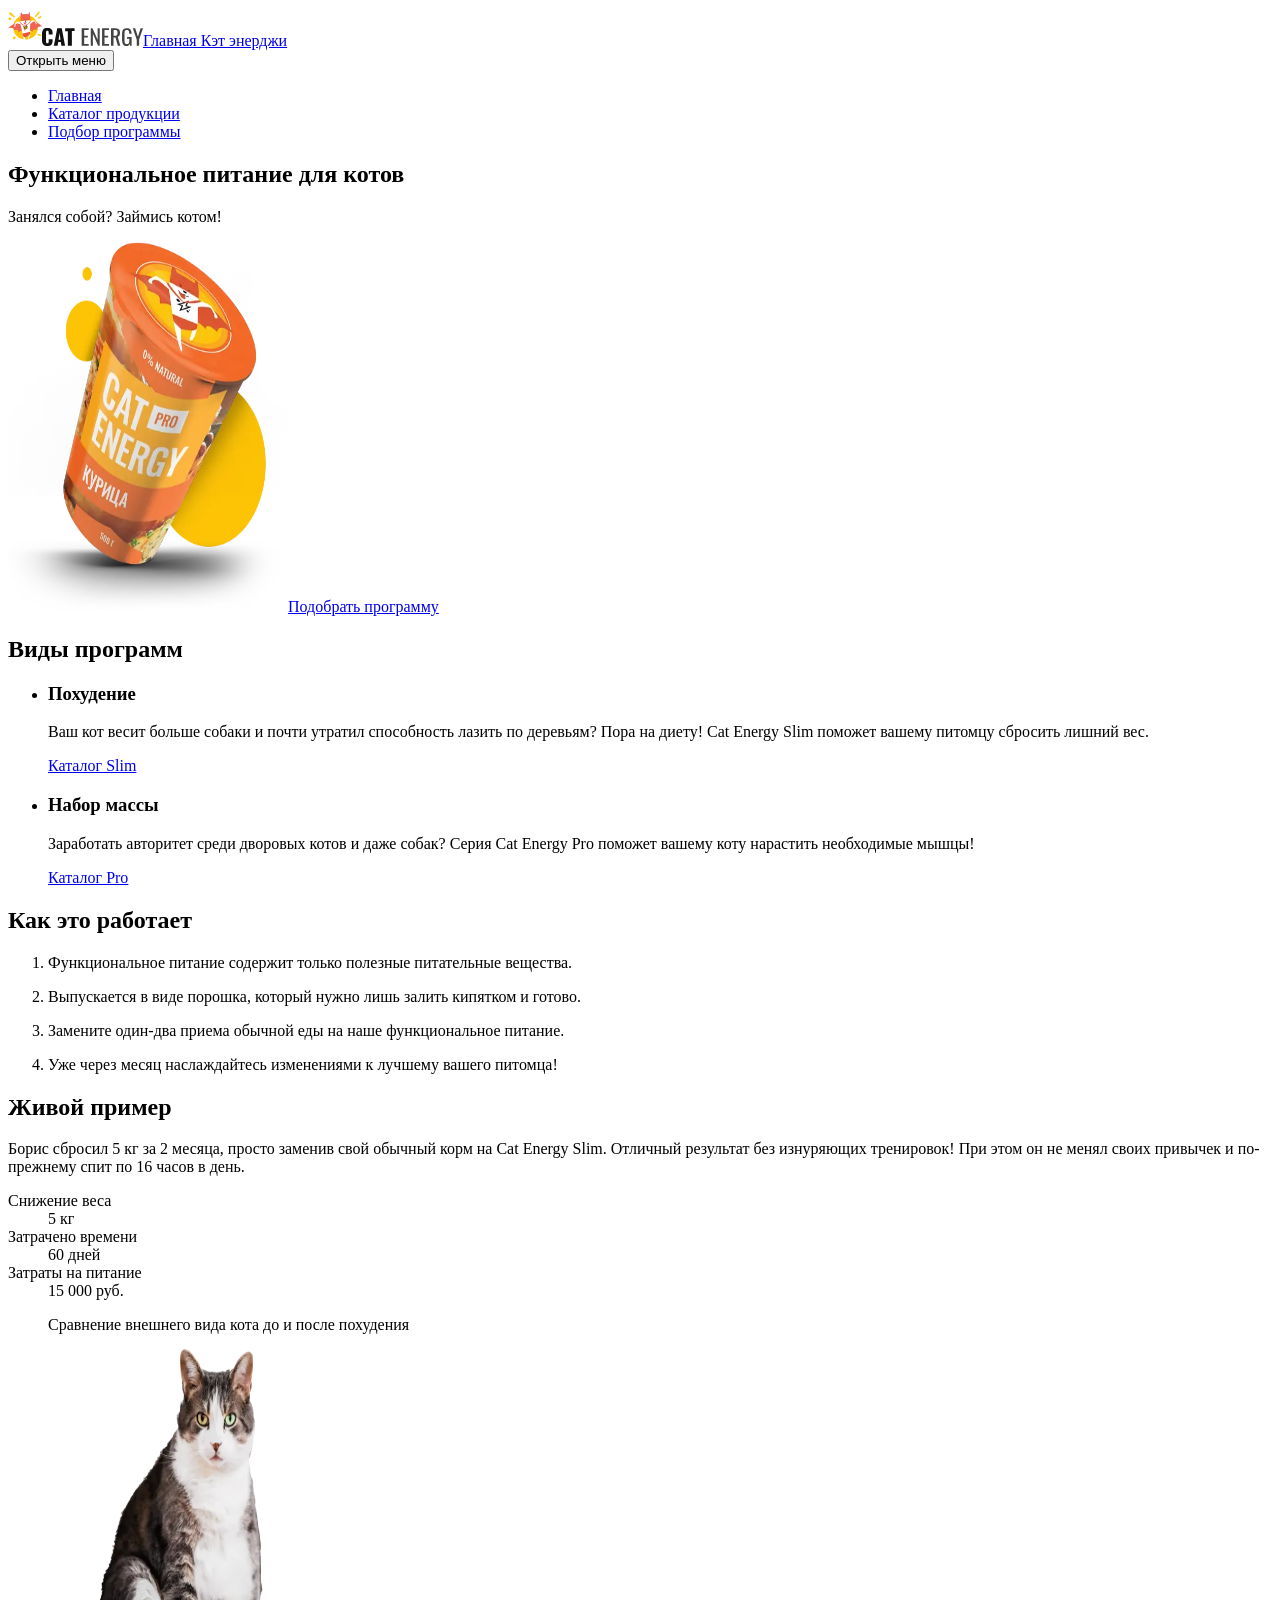
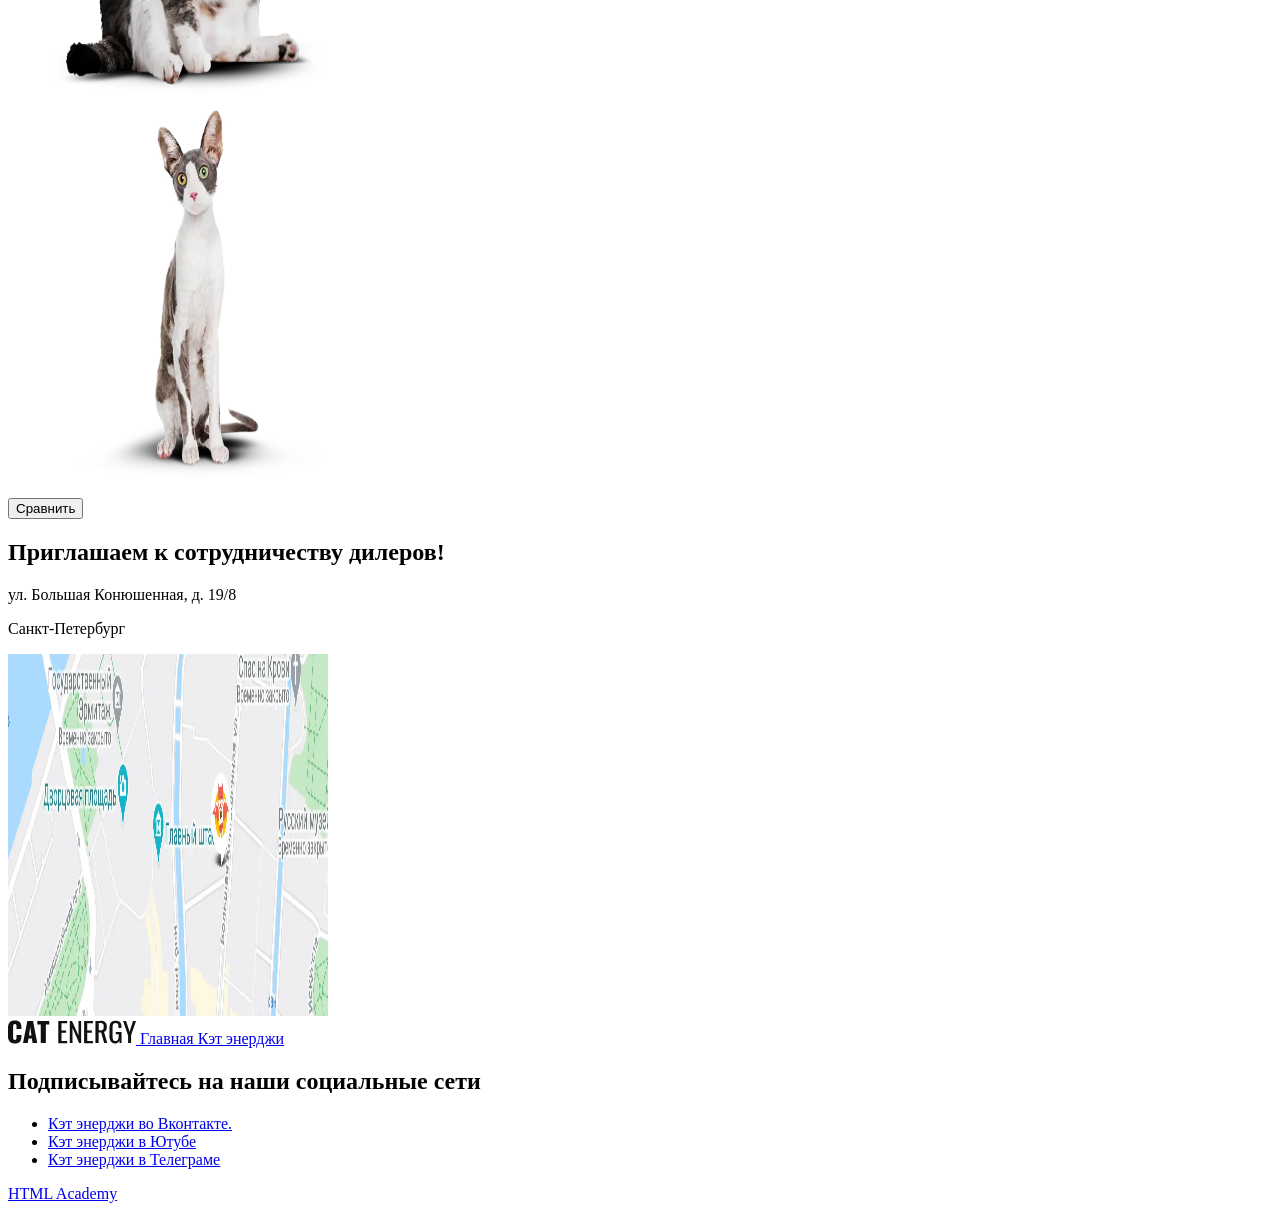
==== 3/index.html @ 62126e19 "Deploying to gh-pages from @ aleks-yustas/1453615-cat-energy-2@9a0596ac32109f8cb0ce024df015a8957418e" ====
<!DOCTYPE html><html class="page" lang="ru"><head><meta charset="utf-8"><meta name="viewport" content="width=device-width,initial-scale=1"><title>Главная | Кэт энерджи | HTML Academy</title><link rel="stylesheet" href="./css/style.min.css"></head><body class="page__body"><header class="page__header header"><a class="header__logo logo logo--header" href="index.html" aria-current="page"><picture><source media="(min-width: 1280px)" srcset="images/logo-l.svg" type="image/svg+xml"><source media="(min-width: 768px)" srcset="images/logo-m.svg" type="image/svg+xml"><img class="logo__image" src="images/logo-s.svg" width="34" height="38" alt=""></picture><picture><source media="(min-width: 768px)" srcset="images/logo-text.svg" type="image/svg+xml"><img class="logo__text" src="images/logo-text-additional.svg" width="101" height="18" alt=""></picture><span class="visually-hidden">Главная Кэт энерджи</span></a><nav class="header__nav nav"><button class="nav__toggler" type="button"><span class="visually-hidden">Открыть меню</span></button><ul class="nav__list"><li class="nav__item"><a class="nav__link" href="index.html" aria-current="page">Главная</a></li><li class="nav__item"><a class="nav__link" href="catalog.html">Каталог продукции</a></li><li class="nav__item"><a class="nav__link" href="#">Подбор программы</a></li></ul></nav></header><main class="page__main"><section class="banner"><div class="banner__content"><h1 class="banner__title section-title">Функциональное питание для котов</h1><p class="banner__text">Занялся собой? Займись котом!</p></div><picture><source srcset="images/banner-l@1x.webp, images/banner-l@2x.webp 2x" type="image/webp" media="(min-width: 1280px)"><source srcset="images/banner-m@1x.webp, images/banner-m@2x.webp 2x" type="image/webp" media="(min-width: 768px)"><source srcset="images/banner-s@1x.webp, images/banner-s@2x.webp 2x" type="image/webp"><source srcset="images/banner-l@1x.jpg, images/banner-l@2x.jpg 2x" type="image/jpg" media="(min-width: 1280px)"><source srcset="images/banner-m@1x.jpg, images/banner-m@2x.jpg 2x" type="image/jpg" media="(min-width: 768px)"><img class="banner__picture" src="images/banner-s@1x.jpg" srcset="images/map-s@2x.jpg 2x" width="280" height="370" loading="lazy" alt="«Кэт енерджи ПРО» с курицей."></picture><a class="banner__link button" href="#">Подобрать программу</a></section><section class="modules"><h2 class="visually-hidden">Виды программ</h2><ul class="modules__list"><li class="modules__item card"><h3 class="card__title card__title--slim">Похудение</h3><p class="card__text">Ваш кот весит больше собаки и почти утратил способность лазить по деревьям? Пора на диету! Cat Energy Slim поможет вашему питомцу сбросить лишний вес.</p><a class="card__link" href="#">Каталог Slim</a></li><li class="modules__item card"><h3 class="card__title card__title--pro">Набор массы</h3><p class="card__text">Заработать авторитет среди дворовых котов и даже собак? Серия Cat Energy Pro поможет вашему коту нарастить необходимые мышцы!</p><a class="card__link" href="#">Каталог Pro</a></li></ul></section><section class="features"><h2 class="features__title section-title">Как это работает</h2><ol class="features__list"><li class="features__item features__item--leaf"><p class="features__text">Функциональное питание содержит только полезные питательные вещества.</p></li><li class="features__item features__item--drink"><p class="features__text">Выпускается в виде порошка, который нужно лишь залить кипятком и готово.</p></li><li class="features__item features__item--food"><p class="features__text">Замените один-два приема обычной еды на наше функциональное питание.</p></li><li class="features__item features__item--weight"><p class="features__text">Уже через месяц наслаждайтесь изменениями к лучшему вашего питомца!</p></li></ol></section><section class="result"><h2 class="result__title section-title">Живой пример</h2><p class="result__text">Борис сбросил 5 кг за 2 месяца, просто заменив свой обычный корм на Cat Energy Slim. Отличный результат без изнуряющих тренировок! При этом он не менял своих привычек и по-прежнему спит по 16 часов в день.</p><dl class="result__list metrics"><div class="metrics__item result-metric result-metric--bordered"><dt class="result-metric__name">Снижение веса</dt><dd class="result-metric__count">5 кг</dd></div><div class="metrics__item result-metric result-metric--bordered"><dt class="result-metric__name">Затрачено времени</dt><dd class="result-metric__count">60 дней</dd></div><div class="metrics__item result-metric result-metric--texted"><dt class="result-metric__name">Затраты на питание</dt><dd class="result-metric__count">15 000 руб.</dd></div></dl><div class="compare"><figure class="compare__images"><figcaption class="visually-hidden">Сравнение внешнего вида кота до и после похудения</figcaption><div class="compare__image compare__image--before"><picture><source srcset="images/cat-fat-m@1x.webp, /images/cat-fat-m@2x.webp 2x" type="image/webp" media="(min-width: 768px)"><source srcset="images/cat-fat-s@1x.webp, /images/cat-fat-s@2x.webp 2x" type="image/webp"><source srcset="images/cat-fat-m@1x.png, /images/cat-fat-m@2x.png 2x" type="image/png" media="(min-width: 768px)"><img class="compare__img" src="images/cat-fat-s@1x.png" srcset="images/cat-fat-s@2x.png 2x" width="280" height="370" loading="lazy" alt="Кот до похудения."></picture></div><div class="compare__image compare__image--after"><picture><source srcset="images/cat-skinny-m@1x.webp, /images/cat-skinny-m@2x.webp 2x" type="image/webp" media="(min-width: 768px)"><source srcset="images/cat-skinny-s@1x.webp, /images/cat-skinny-s@2x.webp 2x" type="image/webp"><source srcset="images/cat-skinny-m@1x.png, /images/cat-skinny-m@2x.png 2x" type="image/png" media="(min-width: 768px)"><img class="compare__img" src="images/cat-skinny-s@1x.png" srcset="images/cat-skinny-s@2x.png 2x" width="280" height="370" loading="lazy" alt="Кот после похудения."></picture></div></figure><button class="compare__toggler" type="button"><span class="visually-hidden">Сравнить</span></button></div></section><section class="contact"><div class="contact__content"><h2 class="contact__title">Приглашаем к&nbsp;сотрудничеству дилеров!</h2><p class="contact__place">ул. Большая Конюшенная, д. 19/8</p><p class="contact__city">Санкт-Петербург</p></div><div class="contact__map map"><picture><source srcset="images/map-l@1x.webp, img/map-l@2x.webp 2x" type="image/webp" media="(min-width: 1280px)"><source srcset="images/map-m@1x.webp, img/map-m@2x.webp 2x" type="image/webp" media="(min-width: 768px)"><source srcset="images/map-s@1x.webp, img/map-s@2x.webp 2x" type="image/webp"><source srcset="images/map-l@1x.jpg, img/map-l@2x.jpg 2x" type="image/jpg" media="(min-width: 1280px)"><source srcset="images/map-m@1x.jpg, img/map-m@2x.jpg 2x" type="image/jpg" media="(min-width: 768px)"><img class="map__img" src="images/map-s@1x.jpg" srcset="images/map-s@2x.jpg 2x" width="320" height="362" loading="lazy" alt="Офис «Кэт енерджи» на карте."></picture></div></section></main><footer class="page__footer footer"><a class="footer__item logo logo--footer" href="#" aria-current="page"><img class="logo__text logo__text--footer" src="images/logo-text-additional.svg" width="128" height="24" alt=""> <span class="visually-hidden">Главная Кэт энерджи</span></a><section class="footer__item social"><h2 class="visually-hidden">Подписывайтесь на наши социальные сети</h2><ul class="social__list"><li class="social__item"><a class="social__link social__link--vk" href="https://vk.com/htmlacademy" rel="noreferrer noopener" target="_blank"><span class="visually-hidden">Кэт энерджи во Вконтакте.</span></a></li><li class="social__item"><a class="social__link social__link--youtube" href="https://www.youtube.com/@HTMLAcademyTV" rel="noreferrer noopener" target="_blank"><span class="visually-hidden">Кэт энерджи в Ютубе</span></a></li><li class="social__item"><a class="social__link social__link--telegram" href="https://t.me/htmlacademy" rel="noreferrer noopener" target="_blank"><span class="visually-hidden">Кэт энерджи в Телеграме</span></a></li></ul></section><a class="footer__item creators" href="https://htmlacademy.ru/intensive/adaptive" rel="noreferrer noopener" target="_blank"><span class="creators__text">HTML Academy</span></a></footer><script src="js/script.min.js" async></script></body></html>
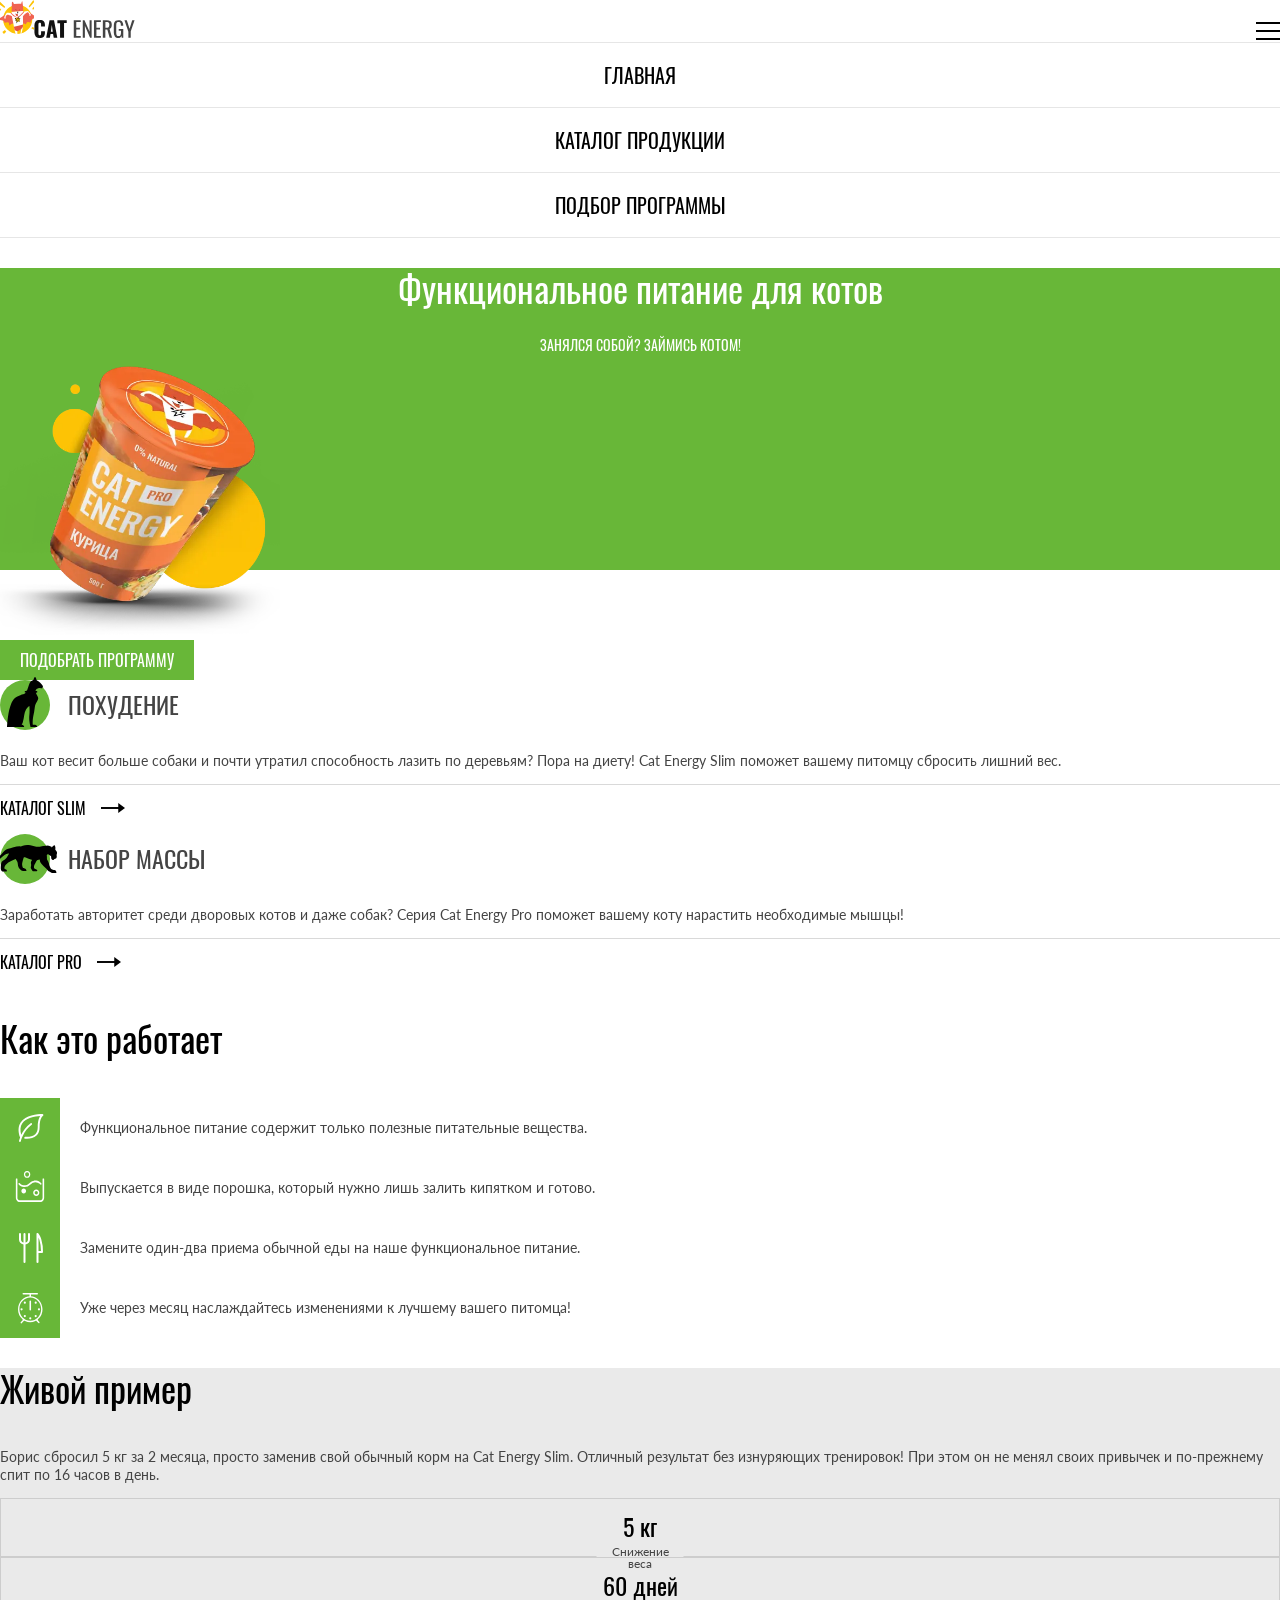
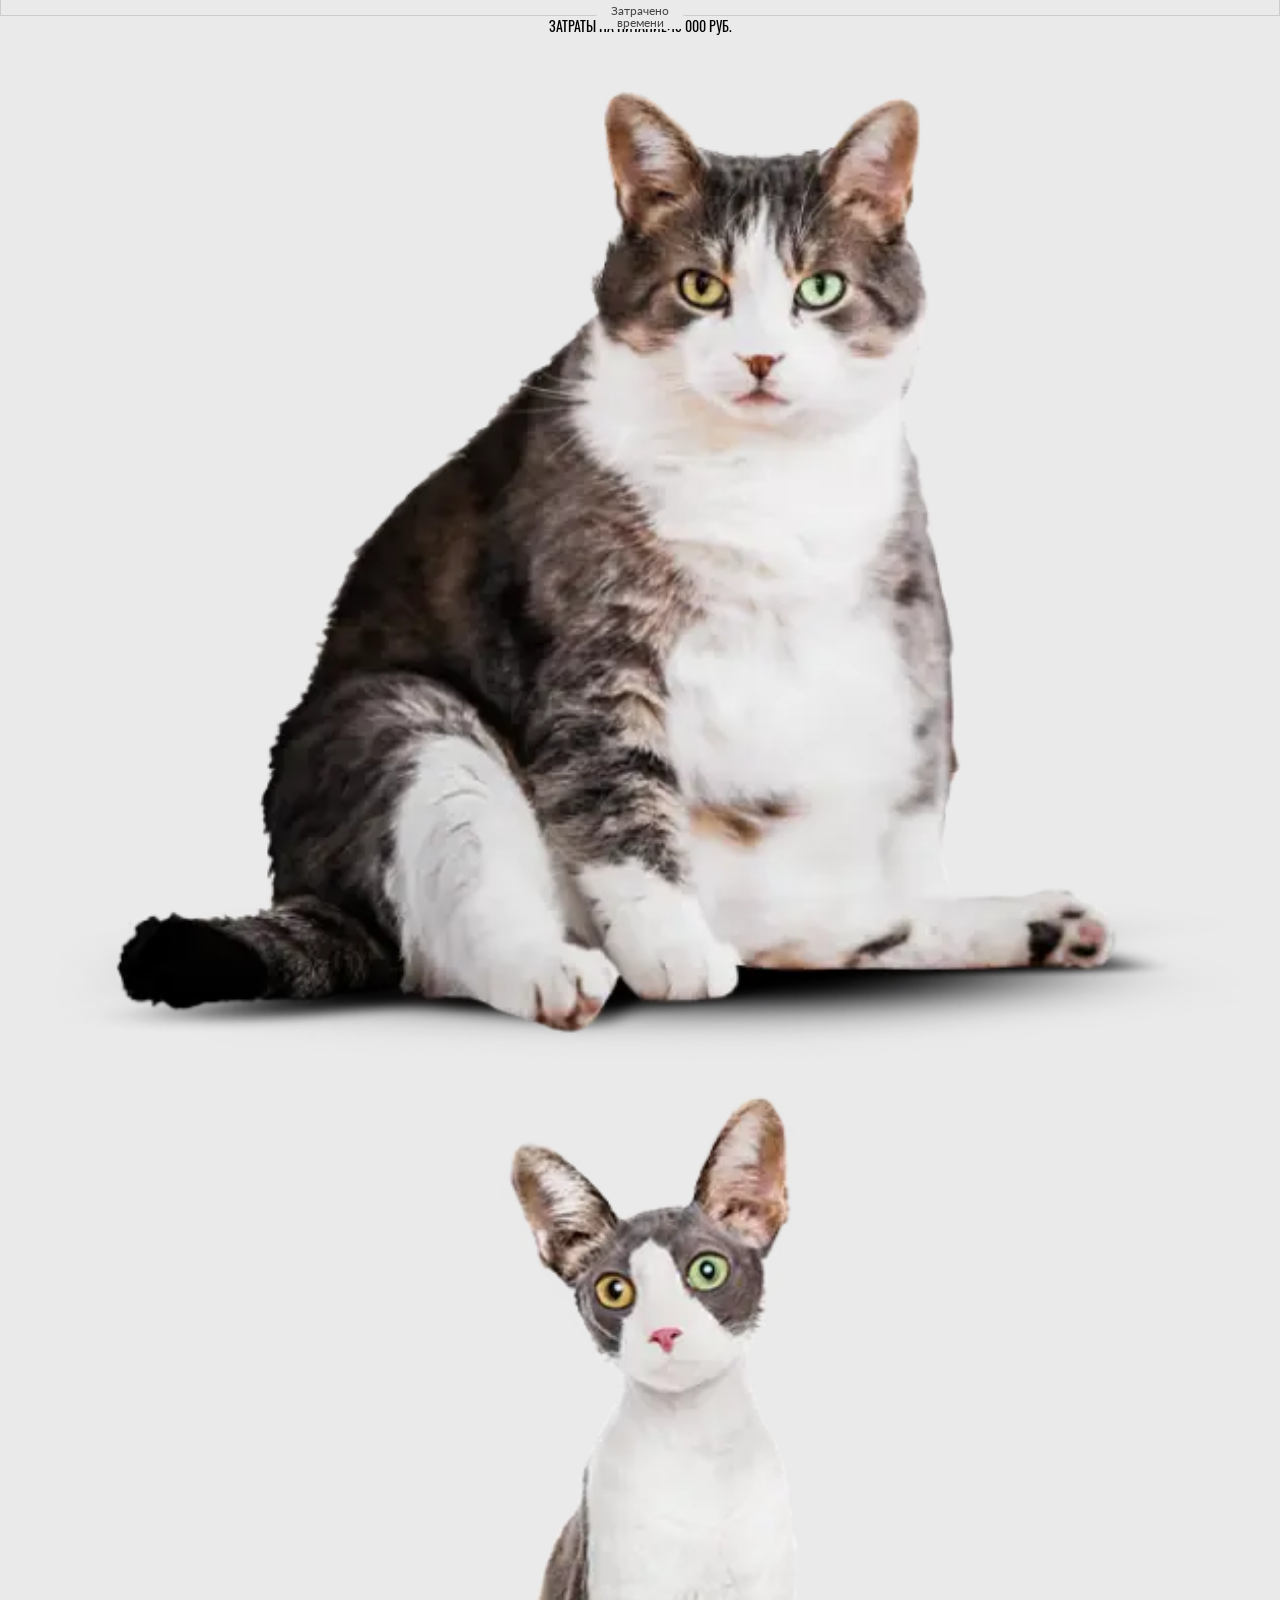
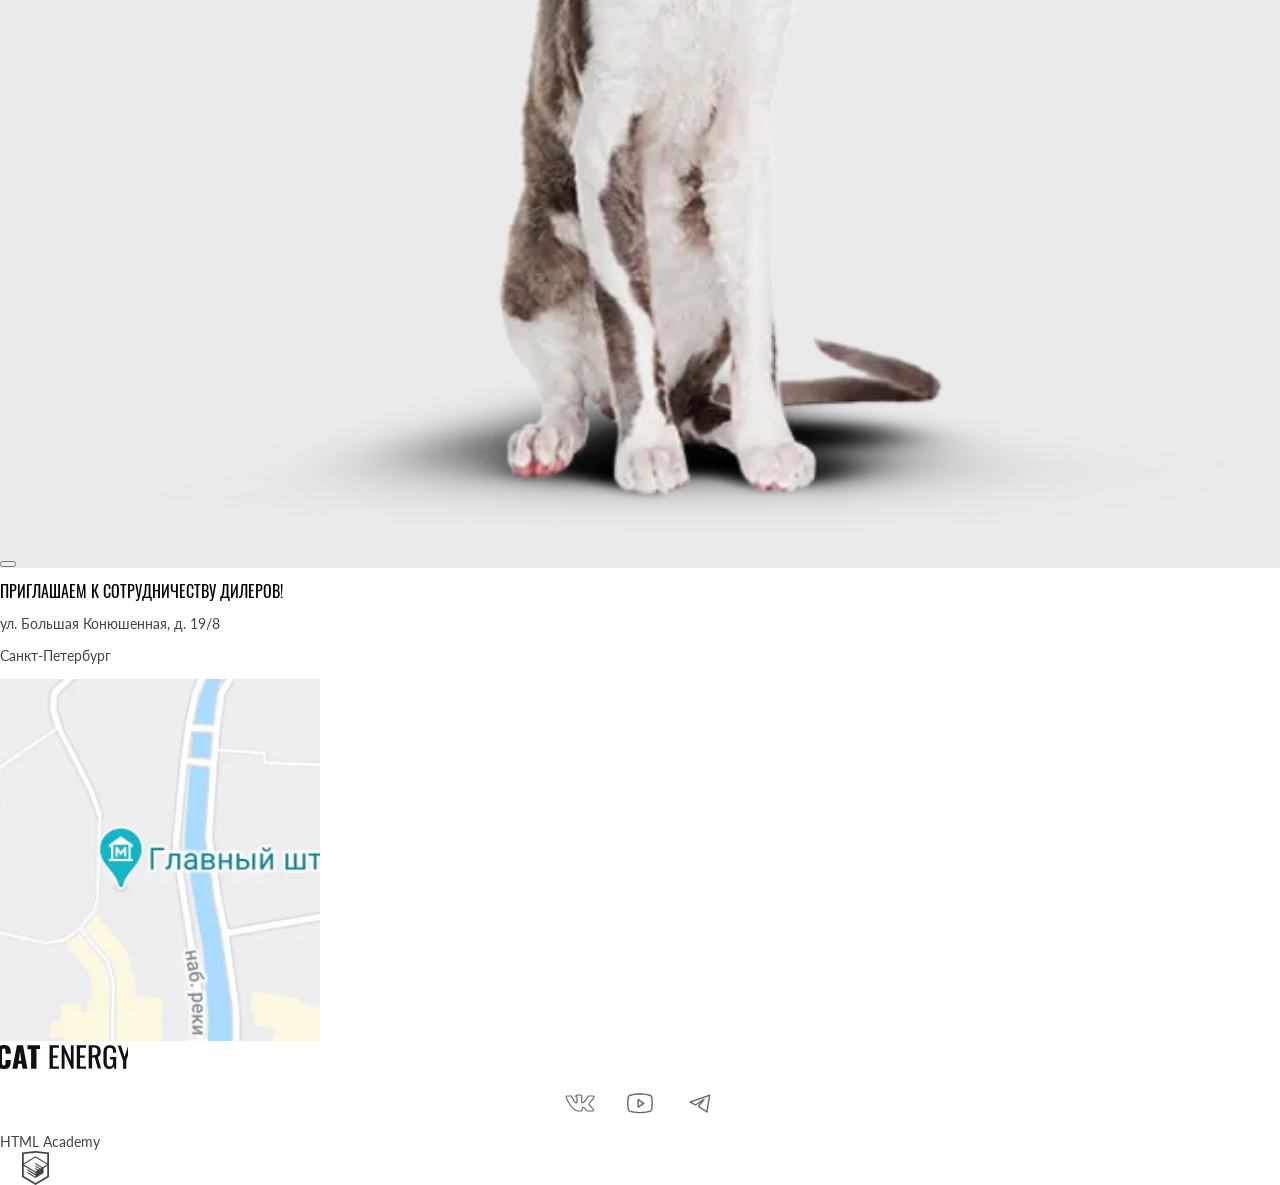
==== commit 629778de: "Deploying to gh-pages from @ aleks-yustas/1453615-cat-energy-2@9a0596ac32109f8cb0ce024df015a8957418e" ====
--- a/3/index.html
+++ b/3/index.html
@@ -1 +1 @@
-<!DOCTYPE html><html class="page" lang="ru"><head><meta charset="utf-8"><meta name="viewport" content="width=device-width,initial-scale=1"><title>Главная | Кэт энерджи | HTML Academy</title><link rel="stylesheet" href="./css/style.min.css"></head><body class="page__body"><header class="page__header header"><a class="header__logo logo logo--header" href="index.html" aria-current="page"><picture><source media="(min-width: 1280px)" srcset="images/logo-l.svg" type="image/svg+xml"><source media="(min-width: 768px)" srcset="images/logo-m.svg" type="image/svg+xml"><img class="logo__image" src="images/logo-s.svg" width="34" height="38" alt=""></picture><picture><source media="(min-width: 768px)" srcset="images/logo-text.svg" type="image/svg+xml"><img class="logo__text" src="images/logo-text-additional.svg" width="101" height="18" alt=""></picture><span class="visually-hidden">Главная Кэт энерджи</span></a><nav class="header__nav nav"><button class="nav__toggler" type="button"><span class="visually-hidden">Открыть меню</span></button><ul class="nav__list"><li class="nav__item"><a class="nav__link" href="index.html" aria-current="page">Главная</a></li><li class="nav__item"><a class="nav__link" href="catalog.html">Каталог продукции</a></li><li class="nav__item"><a class="nav__link" href="#">Подбор программы</a></li></ul></nav></header><main class="page__main"><section class="banner"><div class="banner__content"><h1 class="banner__title section-title">Функциональное питание для котов</h1><p class="banner__text">Занялся собой? Займись котом!</p></div><picture><source srcset="images/banner-l@1x.webp, images/banner-l@2x.webp 2x" type="image/webp" media="(min-width: 1280px)"><source srcset="images/banner-m@1x.webp, images/banner-m@2x.webp 2x" type="image/webp" media="(min-width: 768px)"><source srcset="images/banner-s@1x.webp, images/banner-s@2x.webp 2x" type="image/webp"><source srcset="images/banner-l@1x.jpg, images/banner-l@2x.jpg 2x" type="image/jpg" media="(min-width: 1280px)"><source srcset="images/banner-m@1x.jpg, images/banner-m@2x.jpg 2x" type="image/jpg" media="(min-width: 768px)"><img class="banner__picture" src="images/banner-s@1x.jpg" srcset="images/map-s@2x.jpg 2x" width="280" height="370" loading="lazy" alt="«Кэт енерджи ПРО» с курицей."></picture><a class="banner__link button" href="#">Подобрать программу</a></section><section class="modules"><h2 class="visually-hidden">Виды программ</h2><ul class="modules__list"><li class="modules__item card"><h3 class="card__title card__title--slim">Похудение</h3><p class="card__text">Ваш кот весит больше собаки и почти утратил способность лазить по деревьям? Пора на диету! Cat Energy Slim поможет вашему питомцу сбросить лишний вес.</p><a class="card__link" href="#">Каталог Slim</a></li><li class="modules__item card"><h3 class="card__title card__title--pro">Набор массы</h3><p class="card__text">Заработать авторитет среди дворовых котов и даже собак? Серия Cat Energy Pro поможет вашему коту нарастить необходимые мышцы!</p><a class="card__link" href="#">Каталог Pro</a></li></ul></section><section class="features"><h2 class="features__title section-title">Как это работает</h2><ol class="features__list"><li class="features__item features__item--leaf"><p class="features__text">Функциональное питание содержит только полезные питательные вещества.</p></li><li class="features__item features__item--drink"><p class="features__text">Выпускается в виде порошка, который нужно лишь залить кипятком и готово.</p></li><li class="features__item features__item--food"><p class="features__text">Замените один-два приема обычной еды на наше функциональное питание.</p></li><li class="features__item features__item--weight"><p class="features__text">Уже через месяц наслаждайтесь изменениями к лучшему вашего питомца!</p></li></ol></section><section class="result"><h2 class="result__title section-title">Живой пример</h2><p class="result__text">Борис сбросил 5 кг за 2 месяца, просто заменив свой обычный корм на Cat Energy Slim. Отличный результат без изнуряющих тренировок! При этом он не менял своих привычек и по-прежнему спит по 16 часов в день.</p><dl class="result__list metrics"><div class="metrics__item result-metric result-metric--bordered"><dt class="result-metric__name">Снижение веса</dt><dd class="result-metric__count">5 кг</dd></div><div class="metrics__item result-metric result-metric--bordered"><dt class="result-metric__name">Затрачено времени</dt><dd class="result-metric__count">60 дней</dd></div><div class="metrics__item result-metric result-metric--texted"><dt class="result-metric__name">Затраты на питание</dt><dd class="result-metric__count">15 000 руб.</dd></div></dl><div class="compare"><figure class="compare__images"><figcaption class="visually-hidden">Сравнение внешнего вида кота до и после похудения</figcaption><div class="compare__image compare__image--before"><picture><source srcset="images/cat-fat-m@1x.webp, /images/cat-fat-m@2x.webp 2x" type="image/webp" media="(min-width: 768px)"><source srcset="images/cat-fat-s@1x.webp, /images/cat-fat-s@2x.webp 2x" type="image/webp"><source srcset="images/cat-fat-m@1x.png, /images/cat-fat-m@2x.png 2x" type="image/png" media="(min-width: 768px)"><img class="compare__img" src="images/cat-fat-s@1x.png" srcset="images/cat-fat-s@2x.png 2x" width="280" height="370" loading="lazy" alt="Кот до похудения."></picture></div><div class="compare__image compare__image--after"><picture><source srcset="images/cat-skinny-m@1x.webp, /images/cat-skinny-m@2x.webp 2x" type="image/webp" media="(min-width: 768px)"><source srcset="images/cat-skinny-s@1x.webp, /images/cat-skinny-s@2x.webp 2x" type="image/webp"><source srcset="images/cat-skinny-m@1x.png, /images/cat-skinny-m@2x.png 2x" type="image/png" media="(min-width: 768px)"><img class="compare__img" src="images/cat-skinny-s@1x.png" srcset="images/cat-skinny-s@2x.png 2x" width="280" height="370" loading="lazy" alt="Кот после похудения."></picture></div></figure><button class="compare__toggler" type="button"><span class="visually-hidden">Сравнить</span></button></div></section><section class="contact"><div class="contact__content"><h2 class="contact__title">Приглашаем к&nbsp;сотрудничеству дилеров!</h2><p class="contact__place">ул. Большая Конюшенная, д. 19/8</p><p class="contact__city">Санкт-Петербург</p></div><div class="contact__map map"><picture><source srcset="images/map-l@1x.webp, img/map-l@2x.webp 2x" type="image/webp" media="(min-width: 1280px)"><source srcset="images/map-m@1x.webp, img/map-m@2x.webp 2x" type="image/webp" media="(min-width: 768px)"><source srcset="images/map-s@1x.webp, img/map-s@2x.webp 2x" type="image/webp"><source srcset="images/map-l@1x.jpg, img/map-l@2x.jpg 2x" type="image/jpg" media="(min-width: 1280px)"><source srcset="images/map-m@1x.jpg, img/map-m@2x.jpg 2x" type="image/jpg" media="(min-width: 768px)"><img class="map__img" src="images/map-s@1x.jpg" srcset="images/map-s@2x.jpg 2x" width="320" height="362" loading="lazy" alt="Офис «Кэт енерджи» на карте."></picture></div></section></main><footer class="page__footer footer"><a class="footer__item logo logo--footer" href="#" aria-current="page"><img class="logo__text logo__text--footer" src="images/logo-text-additional.svg" width="128" height="24" alt=""> <span class="visually-hidden">Главная Кэт энерджи</span></a><section class="footer__item social"><h2 class="visually-hidden">Подписывайтесь на наши социальные сети</h2><ul class="social__list"><li class="social__item"><a class="social__link social__link--vk" href="https://vk.com/htmlacademy" rel="noreferrer noopener" target="_blank"><span class="visually-hidden">Кэт энерджи во Вконтакте.</span></a></li><li class="social__item"><a class="social__link social__link--youtube" href="https://www.youtube.com/@HTMLAcademyTV" rel="noreferrer noopener" target="_blank"><span class="visually-hidden">Кэт энерджи в Ютубе</span></a></li><li class="social__item"><a class="social__link social__link--telegram" href="https://t.me/htmlacademy" rel="noreferrer noopener" target="_blank"><span class="visually-hidden">Кэт энерджи в Телеграме</span></a></li></ul></section><a class="footer__item creators" href="https://htmlacademy.ru/intensive/adaptive" rel="noreferrer noopener" target="_blank"><span class="creators__text">HTML Academy</span></a></footer><script src="js/script.min.js" async></script></body></html>+<!DOCTYPE html><html class="page" lang="ru"><head><meta charset="utf-8"><meta name="viewport" content="width=device-width,initial-scale=1"><title>Главная | Кэт энерджи | HTML Academy</title><link rel="stylesheet" href="./styles/styles.css"></head><body class="page__body"><header class="page__header header"><a class="header__logo logo logo--header" href="index.html" aria-current="page"><picture><source media="(min-width: 1280px)" srcset="images/logo-desktop.svg" type="image/svg+xml"><source media="(min-width: 768px)" srcset="images/logo-tablet.svg" type="image/svg+xml"><img class="logo__image" src="images/logo-mobile.svg" width="34" height="38" alt=""></picture><picture><source media="(min-width: 768px)" srcset="images/logo-text.svg" type="image/svg+xml"><img class="logo__text" src="images/logo-text-additional.svg" width="101" height="18" alt=""></picture><span class="visually-hidden">Главная Кэт энерджи</span></a><nav class="header__nav nav"><button class="nav__toggler" type="button"><span class="visually-hidden">Открыть меню</span></button><ul class="nav__list"><li class="nav__item"><a class="nav__link" href="index.html" aria-current="page">Главная</a></li><li class="nav__item"><a class="nav__link" href="catalog.html">Каталог продукции</a></li><li class="nav__item"><a class="nav__link" href="#">Подбор программы</a></li></ul></nav></header><main class="page__main"><section class="banner"><div class="banner__content"><h1 class="banner__title section-title section-title--contrast">Функциональное питание для котов</h1><p class="banner__text">Занялся собой? Займись котом!</p></div><picture><source srcset="images/banner-desktop@1x.webp, images/banner-desktop@2x.webp 2x" type="image/webp" media="(min-width: 1280px)"><source srcset="images/banner-tablet@1x.webp, images/banner-tablet@2x.webp 2x" type="image/webp" media="(min-width: 768px)"><source srcset="images/banner-mobile@1x.webp, images/banner-mobile@2x.webp 2x" type="image/webp"><source srcset="images/banner-desktop@1x.jpg, images/banner-desktop@2x.jpg 2x" type="image/jpg" media="(min-width: 1280px)"><source srcset="images/banner-tablet@1x.jpg, images/banner-tablet@2x.jpg 2x" type="image/jpg" media="(min-width: 768px)"><img class="banner__picture" src="images/banner-mobile@1x.jpg" srcset="images/map-mobile@2x.jpg 2x" width="280" height="270" loading="lazy" alt="«Кэт енерджи ПРО» с курицей."></picture><a class="banner__link button" href="#">Подобрать программу</a></section><section class="modules"><h2 class="visually-hidden">Виды программ</h2><ul class="modules__list"><li class="modules__item card"><h3 class="card__title card__title--slim">Похудение</h3><p class="card__text">Ваш кот весит больше собаки и почти утратил способность лазить по деревьям? Пора на диету! Cat Energy Slim поможет вашему питомцу сбросить лишний вес.</p><a class="card__link" href="#">Каталог Slim</a></li><li class="modules__item card"><h3 class="card__title card__title--pro">Набор массы</h3><p class="card__text">Заработать авторитет среди дворовых котов и даже собак? Серия Cat Energy Pro поможет вашему коту нарастить необходимые мышцы!</p><a class="card__link" href="#">Каталог Pro</a></li></ul></section><section class="features"><h2 class="features__title section-title">Как это работает</h2><ol class="features__list"><li class="features__item features__item--leaf"><p class="features__text">Функциональное питание содержит только полезные питательные вещества.</p></li><li class="features__item features__item--drink"><p class="features__text">Выпускается в виде порошка, который нужно лишь залить кипятком и готово.</p></li><li class="features__item features__item--food"><p class="features__text">Замените один-два приема обычной еды на наше функциональное питание.</p></li><li class="features__item features__item--weight"><p class="features__text">Уже через месяц наслаждайтесь изменениями к лучшему вашего питомца!</p></li></ol></section><section class="result"><h2 class="result__title section-title">Живой пример</h2><p class="result__text">Борис сбросил 5 кг за 2 месяца, просто заменив свой обычный корм на Cat Energy Slim. Отличный результат без изнуряющих тренировок! При этом он не менял своих привычек и по-прежнему спит по 16 часов в день.</p><dl class="result__list metrics"><div class="metrics__item result-metric result-metric--bordered"><dt class="result-metric__name">Снижение веса</dt><dd class="result-metric__count">5 кг</dd></div><div class="metrics__item result-metric result-metric--bordered"><dt class="result-metric__name">Затрачено времени</dt><dd class="result-metric__count">60 дней</dd></div><div class="metrics__item result-metric result-metric--texted"><dt class="result-metric__name">Затраты на питание</dt><dd class="result-metric__count">15 000 руб.</dd></div></dl><div class="compare"><figure class="compare__images"><figcaption class="visually-hidden">Сравнение внешнего вида кота до и после похудения</figcaption><div class="compare__image compare__image--before"><picture><source srcset="images/cat-fat-tablet@1x.webp, images/cat-fat-tablet@2x.webp 2x" type="image/webp" media="(min-width: 768px)"><source srcset="images/cat-fat-mobile@1x.webp, images/cat-fat-mobile@2x.webp 2x" type="image/webp"><source srcset="images/cat-fat-tablet@1x.png, images/cat-fat-tablet@2x.png 2x" type="image/png" media="(min-width: 768px)"><img class="compare__img" src="images/cat-fat-mobile@1x.png" srcset="images/cat-fat-mobile@2x.png 2x" width="280" height="270" loading="lazy" alt="Кот до похудения."></picture></div><div class="compare__image compare__image--after"><picture><source srcset="images/cat-skinny-tablet@1x.webp, images/cat-skinny-tablet@2x.webp 2x" type="image/webp" media="(min-width: 768px)"><source srcset="images/cat-skinny-mobile@1x.webp, images/cat-skinny-mobile@2x.webp 2x" type="image/webp"><source srcset="images/cat-skinny-tablet@1x.png, images/cat-skinny-tablet@2x.png 2x" type="image/png" media="(min-width: 768px)"><img class="compare__img" src="images/cat-skinny-mobile@1x.png" srcset="images/cat-skinny-mobile@2x.png 2x" width="280" height="270" loading="lazy" alt="Кот после похудения."></picture></div></figure><button class="compare__toggler" type="button"><span class="visually-hidden">Сравнить</span></button></div></section><section class="contact"><div class="contact__content"><h2 class="contact__title">Приглашаем к&nbsp;сотрудничеству дилеров!</h2><p class="contact__place">ул. Большая Конюшенная, д. 19/8</p><p class="contact__city">Санкт-Петербург</p></div><div class="contact__map map"><picture><source srcset="images/map-desktop@1x.webp, images/map-desktop@2x.webp 2x" type="image/webp" media="(min-width: 1280px)"><source srcset="images/map-tablet@1x.webp, images/map-tablet@2x.webp 2x" type="image/webp" media="(min-width: 768px)"><source srcset="images/map-mobile@1x.webp, images/map-mobile@2x.webp 2x" type="image/webp"><source srcset="images/map-desktop@1x.jpg, images/map-desktop@2x.jpg 2x" type="image/jpg" media="(min-width: 1280px)"><source srcset="images/map-tablet@1x.jpg, images/map-tablet@2x.jpg 2x" type="image/jpg" media="(min-width: 768px)"><img class="map__img" src="images/map-mobile@1x.jpg" srcset="images/map-mobile@2x.jpg 2x" width="320" height="362" loading="lazy" alt="Офис «Кэт енерджи» на карте."></picture></div></section></main><footer class="page__footer footer"><a class="footer__item logo logo--footer" href="#" aria-current="page"><img class="logo__text logo__text--footer" src="images/logo-text-additional.svg" width="128" height="24" alt=""> <span class="visually-hidden">Главная Кэт энерджи</span></a><section class="footer__item social"><h2 class="visually-hidden">Подписывайтесь на наши социальные сети</h2><ul class="social__list"><li class="social__item"><a class="social__link social__link--vk" href="https://vk.com/htmlacademy" rel="noreferrer noopener" target="_blank"><span class="visually-hidden">Кэт энерджи во Вконтакте.</span></a></li><li class="social__item"><a class="social__link social__link--youtube" href="https://www.youtube.com/@HTMLAcademyTV" rel="noreferrer noopener" target="_blank"><span class="visually-hidden">Кэт энерджи в Ютубе</span></a></li><li class="social__item"><a class="social__link social__link--telegram" href="https://t.me/htmlacademy" rel="noreferrer noopener" target="_blank"><span class="visually-hidden">Кэт энерджи в Телеграме</span></a></li></ul></section><a class="footer__item creators" href="https://htmlacademy.ru/intensive/adaptive" rel="noreferrer noopener" target="_blank"><span class="creators__text">HTML Academy</span></a></footer></body></html>
--- a/3/styles/styles.css
+++ b/3/styles/styles.css
@@ -0,0 +1 @@
+*,:before,:after{box-sizing:border-box}img{object-fit:cover;max-width:100%}@font-face{font-family:Oswald;font-weight:400;font-style:normal;font-display:swap;src:url(../fonts/oswald/oswaldregular.woff2)format("woff2")}@font-face{font-family:Lato;font-weight:400;font-style:normal;font-display:swap;src:url(../fonts/lato/Lato-Regular.woff2)format("woff2")}.visually-hidden{clip:rect(0 0 0 0);border:0;width:1px;height:1px;margin:-1px;padding:0;position:absolute;overflow:hidden}.page{color:#444;word-wrap:break-word;overflow-wrap:break-word;font-family:Lato,Helvetica,sans-serif;font-size:14px;font-weight:400;line-height:18px}.page__body{margin:0}.header{background-color:#fff}.nav{background-color:#fff;border-bottom:1px solid #e6e6e6;font-family:Oswald,Impact,sans-serif}.nav__list{margin:0;padding:0;list-style-type:none}.nav__item{background-color:#fff}.nav__link{color:#000;text-align:center;text-transform:uppercase;border-top:1px solid #e6e6e6;width:100%;padding:22px 20px;font-size:20px;font-weight:500;line-height:20px;text-decoration:none;display:block}.nav__toggler{cursor:pointer;background-color:#fff;border:none;border-radius:0;width:24px;height:18px;position:absolute;top:22px;right:0}.nav__toggler:before{content:"";background-color:#000;width:100%;height:1.5px;position:absolute;top:0;left:0}.nav__toggler:after{content:"";background-color:#000;width:100%;height:1.5px;position:absolute;top:8px;left:0;box-shadow:0 8px #000}.nav__toggler--closed:before{width:25px;top:50%;left:50%;transform:translate(-50%,-50%)rotate(45deg)}.nav__toggler--closed:after{box-shadow:none;width:25px;top:50%;left:50%;transform:translate(-50%,-50%)rotate(-45deg)}.banner{background-color:#fff;background-image:linear-gradient(#68b738 0 302px,#0000 302px 100%);background-position:top,top;background-repeat:no-repeat;background-size:auto,100% 100%}.banner__content{text-align:center;color:#fff;font-family:Oswald,Impact,sans-serif;font-weight:400}.banner__title{font-weight:inherit;color:inherit;font-size:36px;line-height:36px}.banner__text{font-weight:inherit;text-transform:uppercase;font-size:14px;line-height:14px}.button{color:#fff;text-transform:uppercase;text-align:center;cursor:pointer;background-color:#68b738;border:none;width:-moz-fit-content;width:fit-content;padding:10px 20px;font-family:Oswald,Impact,sans-serif;font-size:16px;font-weight:400;line-height:20px;text-decoration:none;display:block}.modules{background-color:#fff}.modules__list{margin:0;padding:0;list-style-type:none}.card__title{text-transform:uppercase;color:text-color-accent;justify-content:flex-start;align-items:center;margin:0 0 22px;font-family:Oswald,Impact,sans-serif;font-size:24px;font-weight:400;line-height:37px;display:flex;position:relative}.card__title:before{content:"";background-color:#68b738;border-radius:50%;flex-shrink:1;width:50px;height:50px;margin-right:18px;display:block}.card__title:after{content:"";-webkit-mask:var(--module-icon)no-repeat center/cover;mask:var(--module-icon)no-repeat center/cover;background:#000;display:block;position:absolute}.card__title--slim:after{--module-icon:url(../icons/stack.svg#cat-slim);width:36px;height:50px;top:-3px;left:7px}.card__title--pro:after{--module-icon:url(../icons/stack.svg#cat-pro);width:67px;height:28px;top:11px;left:-10px}.card__text{color:#444;font-family:Lato,Helvetica,sans-serif}.card__link{text-transform:uppercase;color:#000;border-top:1px solid #d9d9d9;align-items:center;width:100%;padding:15px 0 18px;font-family:Oswald,Impact,sans-serif;font-size:16px;font-weight:400;line-height:16px;text-decoration:none;display:flex}.card__link:hover{opacity:.3}.card__link:after{content:"";background:#000;width:24px;height:10px;margin-left:15px;display:block;-webkit-mask:url(../icons/stack.svg#arrow) 0/cover no-repeat;mask:url(../icons/stack.svg#arrow) 0/cover no-repeat}.features{background-color:#fff}.features__title{margin-bottom:40px}.features__list{margin:0;padding:0;list-style-type:none}.features__item{background:linear-gradient(#68b738 0 100%) 0 0/60px 60px no-repeat;justify-content:flex-start;align-items:center;display:flex}.features__item:before{content:"";-webkit-mask:var(--icon)no-repeat center/34px 34px;mask:var(--icon)no-repeat center/34px 34px;background-color:#fff;flex-shrink:0;width:60px;height:60px;margin-right:20px;display:block}.features__item--leaf:before{--icon:url(../icons/stack.svg#leaf)}.features__item--drink:before{--icon:url(../icons/stack.svg#tub)}.features__item--food:before{--icon:url(../icons/stack.svg#eat)}.features__item--weight:before{--icon:url(../icons/stack.svg#scales)}.section-title{color:#000;font-family:Oswald,Impact,sans-serif;font-size:36px;font-weight:400;line-height:40px}.section-title--contrast{color:inherit}.result{background-color:#eaeaea}.result__title{margin-bottom:40px}.result-metric--bordered{border:1px solid #cdcdcd;padding:15px 15px 18px;position:relative}.result-metric--bordered .result-metric__name{text-align:center;background-color:#eaeaea;width:87px;padding:0 10px;font-size:12px;line-height:12px;position:absolute;top:100%;left:50%;transform:translate(-50%,-10px)}.result-metric--bordered .result-metric__count{text-align:center;color:#000;margin:0;font-family:Oswald,Impact,sans-serif;font-size:24px;font-weight:500;line-height:24px}.result-metric--texted{text-align:center;text-transform:uppercase;color:#000;font-family:Oswald,Impact,sans-serif;font-size:14px;font-weight:400;line-height:20px}.result-metric--texted .result-metric__name{display:inline-block}.result-metric--texted .result-metric__name:after{content:":";display:inline-block}.result-metric--texted .result-metric__count{margin:0;display:inline-block}.compare__images{padding:0}.compare__img{width:100%;height:auto}.map{object-fit:contain}.contact__content{background-color:#fff}.contact__content--inner{background-color:#f2f2f2}.contact__title{text-transform:uppercase;color:#000;font-family:Oswald,Impact,sans-serif;font-size:16px;font-weight:400;line-height:20px}.contact__address{font-size:14px;line-height:20px}.social__list{justify-content:center;align-items:center;margin:0;padding:0;list-style-type:none;display:flex}.social__item{margin:15px}.social__link{-webkit-mask:var(--icon)no-repeat center/cover;mask:var(--icon)no-repeat center/cover;background-color:#666;width:30px;height:30px;display:block}.social__link:hover{background:#68b738}.social__link:active{opacity:.3}.social__link--vk{--icon:url(../icons/stack.svg#vk)}.social__link--youtube{--icon:url(../icons/stack.svg#youtube)}.social__link--telegram{--icon:url(../icons/stack.svg#telegram)}.creators{color:#444;text-decoration:none}.creators:hover:after{background-color:#68b738}.creators:active{opacity:.3}.creators:after{content:"";background-color:currentColor;width:27px;height:34px;margin-left:22px;display:block;-webkit-mask:url(../icons/stack.svg#logo-academy) 50%/cover no-repeat;mask:url(../icons/stack.svg#logo-academy) 50%/cover no-repeat}.page-title{color:#000;font-family:Oswald,Impact,sans-serif}.page-title__header{margin:0;font-family:inherit;font-size:36px;font-weight:400;line-height:36px}.page-title__text{text-transform:uppercase;margin:0;font-family:inherit;font-size:14px;font-weight:400;line-height:18px}.page-title__header+.page-title__text{margin-top:37px}.catalog__list{margin:0}.catalog-list{padding:0;list-style-type:none}.catalog-list__item{margin-bottom:40px}.catalog-item{flex-direction:column;justify-content:flex-start;align-items:center;display:flex}.catalog-item__title{color:#222;font-family:Oswald,Impact,sans-serif;font-size:16px;font-weight:400;line-height:20px}.catalog-item__link{color:inherit;text-decoration:none}.catalog-item__weight,.catalog-item__tasty,.catalog-item__price{justify-content:flex-start;align-items:center;width:100%;font-size:12px;line-height:14px;display:flex}.catalog-item__weight:before,.catalog-item__tasty:before,.catalog-item__price:before{vertical-align:middle;margin-right:auto}.catalog-item__action{width:100%}.catalog-all__title{text-align:center;text-transform:uppercase;color:#111;font-family:Oswald,Impact,sans-serif;font-size:16px;font-weight:400;line-height:20px}.catalog-all__text{text-align:center}.parameters-list__item{color:#444;font-family:Lato,Helvetica,sans-serif;font-size:12px;font-weight:400;line-height:16px}.additional__list{margin:0;padding:0;list-style-type:none}.promo{color:#fff;background-color:#68b738;background-image:url(../images/gift-mobile@1x.jpg);background-position:50%;background-repeat:no-repeat;background-size:cover;flex-direction:column;justify-content:space-between;align-items:center;min-height:290px;padding:59px 60px 43px;font-size:16px;font-weight:400;line-height:20px;text-decoration:none;display:flex}.promo:before{content:"";background-color:#fff;width:80px;height:80px;display:block;-webkit-mask:url(../icons/stack.svg#gift);mask:url(../icons/stack.svg#gift)}
